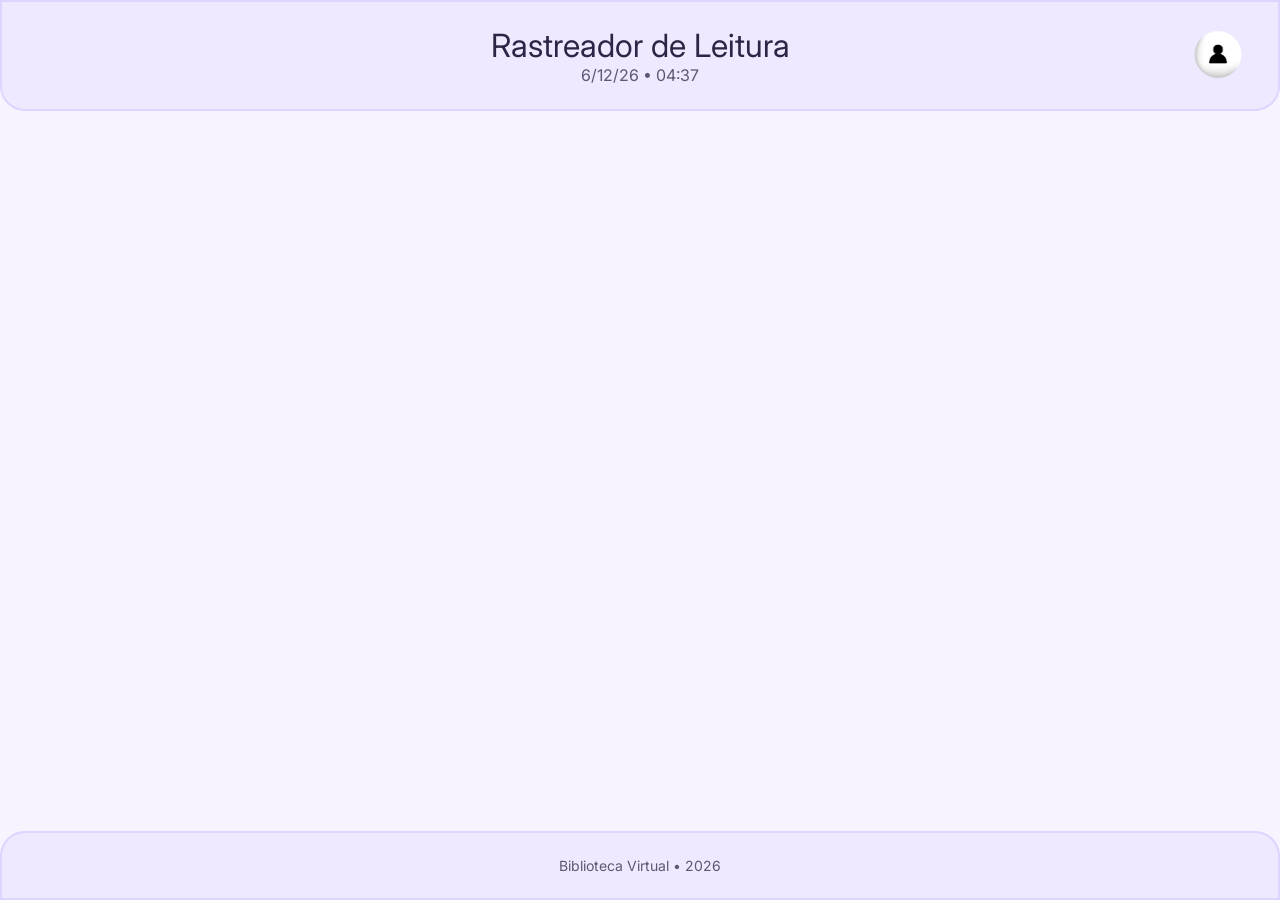
==== index.html @ d5e48760 ":sparkles:feat: adiciona arquitetura inicial do projeto" ====
<!DOCTYPE html>
<html lang="pt-br">
<head>
    <meta charset="UTF-8">
    <meta name="viewport" content="width=device-width, initial-scale=1.0">
    <title>Rastreador de Leitura</title>

    <script defer src = "javascript/components/clock.js"></script>
    <link rel="stylesheet" href="\css\global.css">

    <link rel="preconnect" href="https://fonts.googleapis.com">
    <link rel="preconnect" href="https://fonts.gstatic.com" crossorigin>
    <link href="https://fonts.googleapis.com/css2?family=Inter:ital,opsz,wght@0,14..32,100..900;1,14..32,100..900&display=swap" rel="stylesheet">
</head>

<body>
    <header>
        <div class="header-center">
            <h1>Rastreador de Leitura</h1>
            <time id="clock"></time>
        </div>

        <div class="header-right">
            <img class="user-icon" src="assets/images/profile-user-icon-png.png">
        </div>
    </header>

    <main>
        <section class="last-session">

        </section>

        <section class="books"></section>
    </main>

    <footer>
        <p>Biblioteca Virtual • 2026</p>
    </footer>
</body>
</html>
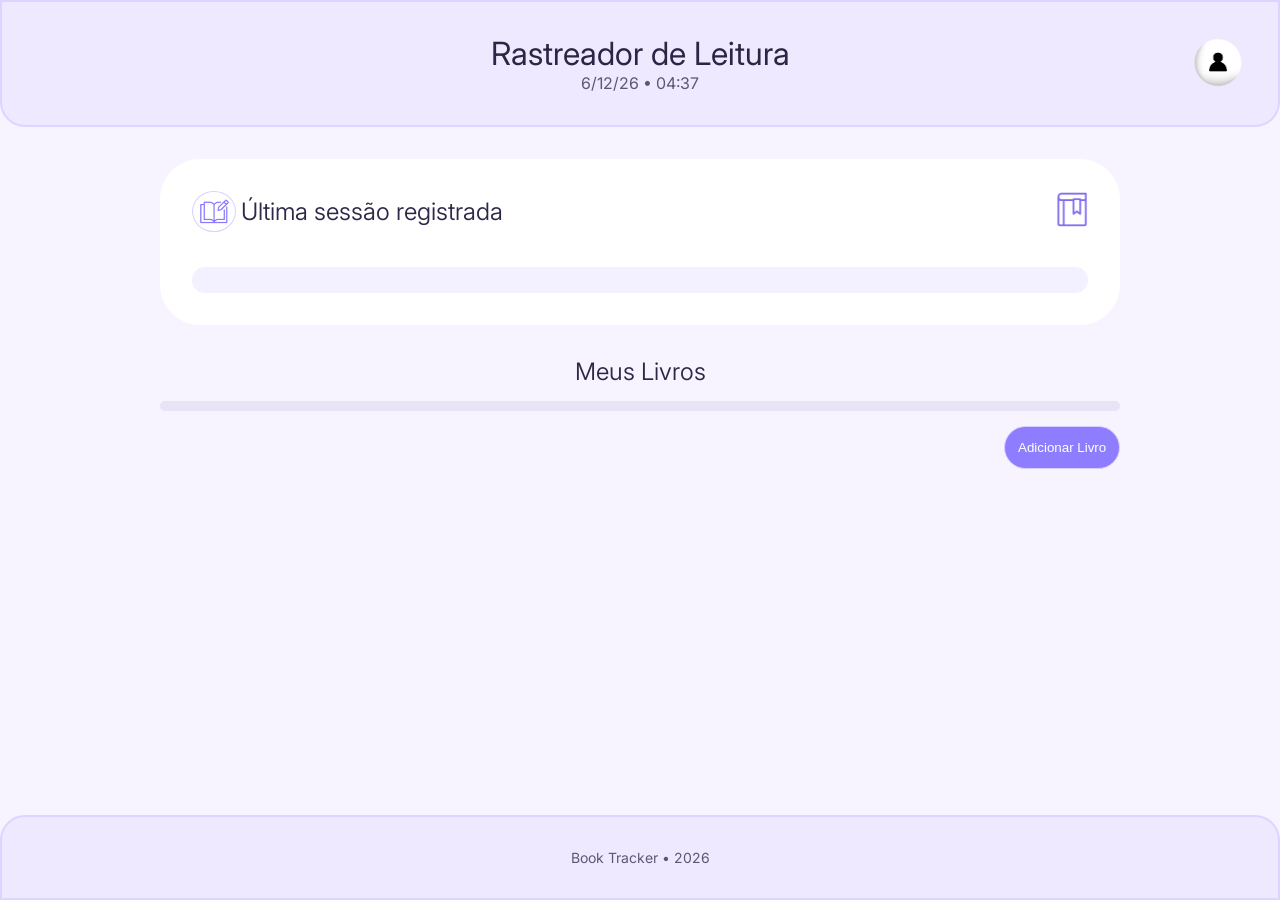
==== commit ce99e441: ":sparkles:feat: adiciona homepage" ====
--- a/index.html
+++ b/index.html
@@ -6,7 +6,10 @@
     <title>Rastreador de Leitura</title>
 
     <script defer src = "javascript/components/clock.js"></script>
+    <script type="module" src = "javascript/pages/homepage.js"></script>
+    
     <link rel="stylesheet" href="\css\global.css">
+    <link rel="stylesheet" href="\css\homepage.css">  
 
     <link rel="preconnect" href="https://fonts.googleapis.com">
     <link rel="preconnect" href="https://fonts.gstatic.com" crossorigin>
@@ -27,14 +30,42 @@
 
     <main>
         <section class="last-session">
+            <div class="session-header">
+                <div class="session-title">
+                    <div class="session-icon">
+                        <img class="session-img-icon" src="assets\images\session-icon.png">
+                    </div>
+                    <h2>Última sessão registrada</h2>
+                </div>
 
+                <a href="index.html">
+                    <img class="session-img-icon" src="assets\images\book-icon.png">
+                </a>
+            </div>
+
+            <div class="session-info">
+                <time id="session-date"></time>
+                <p id="session-pages"></p>
+            </div>
+
+            <div class="session-user-comment">
+                <p id="session-comment"></p>
+            </div>
         </section>
 
-        <section class="books"></section>
+        <section class="books">
+            <div class="books-header">
+                <h2>Meus Livros</h2>
+                <div class="books-line"></div>
+                <button>Adicionar Livro</button>
+            </div>
+
+            <div class="books-grid" id="books-grid"></div>
+        </section>
     </main>
 
     <footer>
-        <p>Biblioteca Virtual • 2026</p>
+        <p>Book Tracker • 2026</p>
     </footer>
 </body>
 </html>
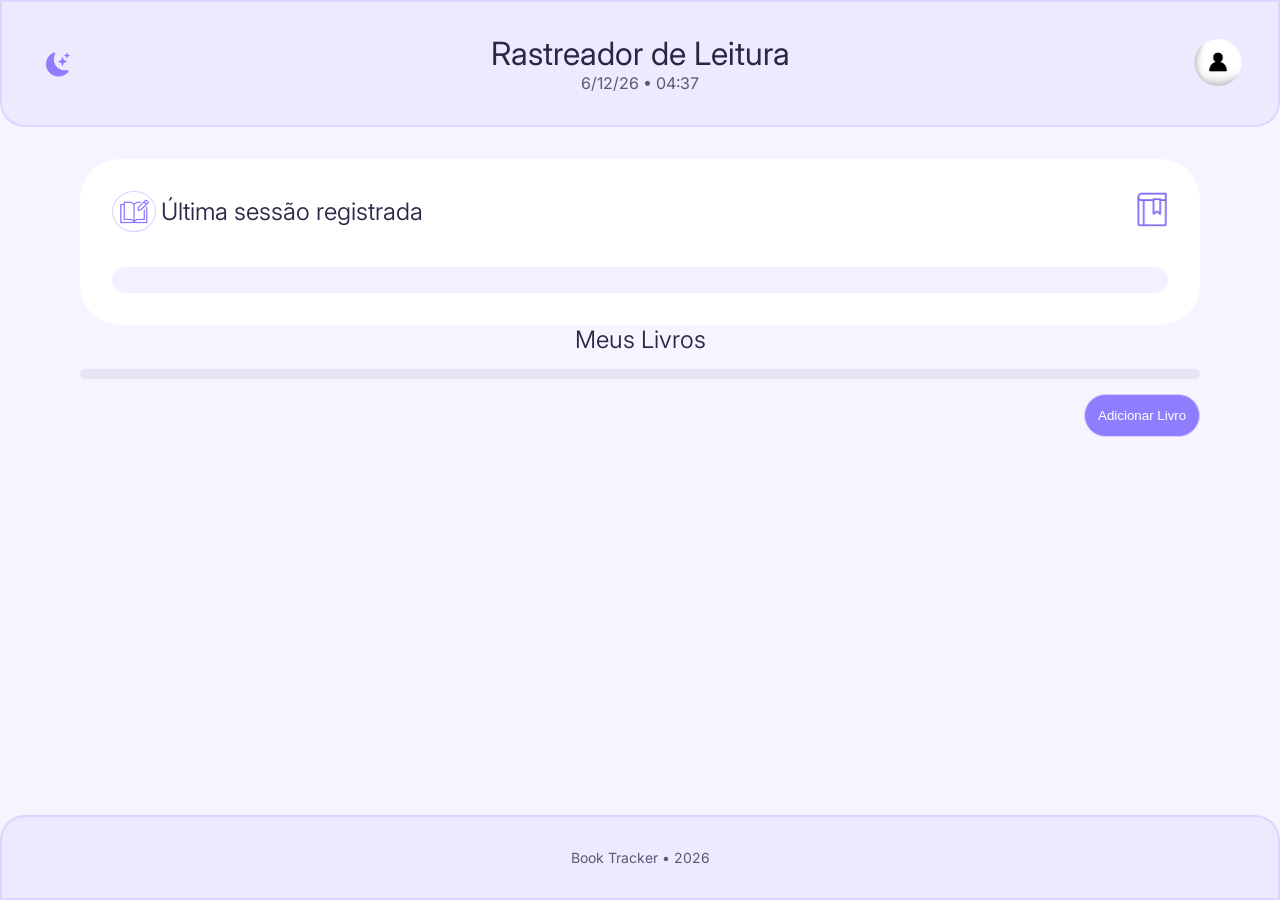
==== commit 70117e63: "feat: adiciona tema dark/light" ====
--- a/index.html
+++ b/index.html
@@ -7,6 +7,7 @@
 
     <script defer src = "javascript/components/clock.js"></script>
     <script type="module" src = "javascript/pages/homepage.js"></script>
+    <script defer src="javascript/components/tema.js"></script>
     
     <link rel="stylesheet" href="\css\global.css">
     <link rel="stylesheet" href="\css\homepage.css">  
@@ -14,6 +15,7 @@
     <link rel="preconnect" href="https://fonts.googleapis.com">
     <link rel="preconnect" href="https://fonts.gstatic.com" crossorigin>
     <link href="https://fonts.googleapis.com/css2?family=Inter:ital,opsz,wght@0,14..32,100..900;1,14..32,100..900&display=swap" rel="stylesheet">
+    <link rel="stylesheet" href="https://cdn.jsdelivr.net/npm/bootstrap-icons@1.13.1/font/bootstrap-icons.min.css">
 </head>
 
 <body>
@@ -26,6 +28,11 @@
         <div class="header-right">
             <img class="user-icon" src="assets/images/profile-user-icon-png.png">
         </div>
+
+        <div class="header-left"> 
+            <i id="btnTema" class="bi bi-moon-stars-fill"></i> 
+        </div>
+
     </header>
 
     <main>
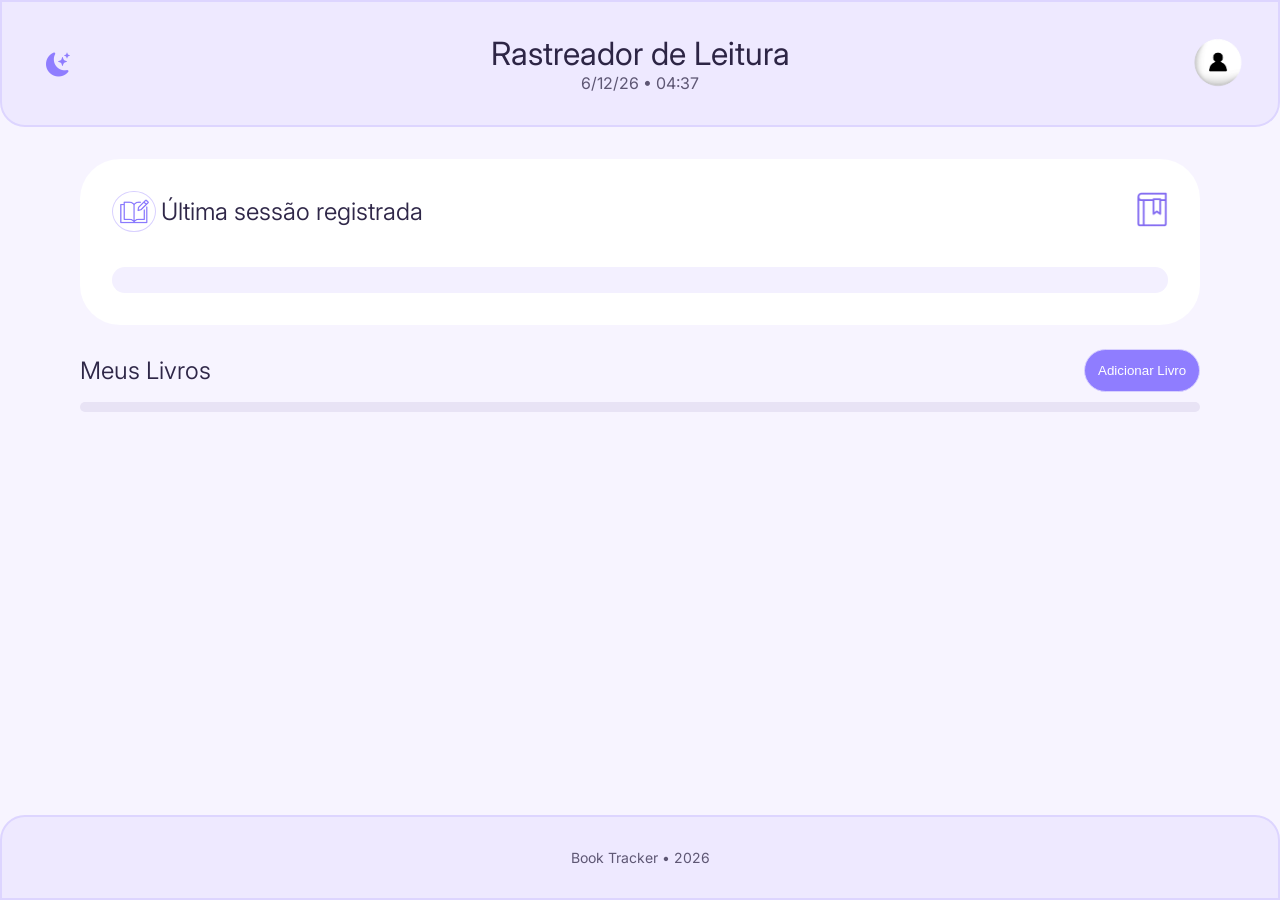
==== commit cfdb43a7: ":sparkles:feat: adiciona formulários de livros e de sessões de leitura." ====
--- a/index.html
+++ b/index.html
@@ -1,20 +1,23 @@
 <!DOCTYPE html>
 <html lang="pt-br">
+
 <head>
     <meta charset="UTF-8">
     <meta name="viewport" content="width=device-width, initial-scale=1.0">
     <title>Rastreador de Leitura</title>
 
-    <script defer src = "javascript/components/clock.js"></script>
-    <script type="module" src = "javascript/pages/homepage.js"></script>
+    <script defer src="javascript/components/clock.js"></script>
+    <script type="module" src="javascript/pages/homepage.js"></script>
     <script defer src="javascript/components/tema.js"></script>
-    
-    <link rel="stylesheet" href="\css\global.css">
-    <link rel="stylesheet" href="\css\homepage.css">  
+
+    <link rel="stylesheet" href="css/global.css">
+    <link rel="stylesheet" href="css/homepage.css">
 
     <link rel="preconnect" href="https://fonts.googleapis.com">
     <link rel="preconnect" href="https://fonts.gstatic.com" crossorigin>
-    <link href="https://fonts.googleapis.com/css2?family=Inter:ital,opsz,wght@0,14..32,100..900;1,14..32,100..900&display=swap" rel="stylesheet">
+    <link
+        href="https://fonts.googleapis.com/css2?family=Inter:ital,opsz,wght@0,14..32,100..900;1,14..32,100..900&display=swap"
+        rel="stylesheet">
     <link rel="stylesheet" href="https://cdn.jsdelivr.net/npm/bootstrap-icons@1.13.1/font/bootstrap-icons.min.css">
 </head>
 
@@ -29,8 +32,8 @@
             <img class="user-icon" src="assets/images/profile-user-icon-png.png">
         </div>
 
-        <div class="header-left"> 
-            <i id="btnTema" class="bi bi-moon-stars-fill"></i> 
+        <div class="header-left">
+            <i id="btnTema" class="bi bi-moon-stars-fill"></i>
         </div>
 
     </header>
@@ -63,16 +66,94 @@
         <section class="books">
             <div class="books-header">
                 <h2>Meus Livros</h2>
-                <div class="books-line"></div>
-                <button>Adicionar Livro</button>
+                <button id="botao-hp-adicionar-livro">Adicionar Livro</button>
             </div>
+            <div class="books-line"></div>
 
             <div class="books-grid" id="books-grid"></div>
         </section>
     </main>
 
+    <div class="modal-overlay" id="form-adicionar-livro">
+        <div class="modal adicionar">
+            <div class="modal-header-adicionar">
+                <div class="foto">
+                    <img src="../assets/images/icons8-open-book.png" alt="icon livro aberto">
+                </div>
+                <div class="modal-header-text">
+                    <p>Adicionar livro</p>
+                    <p>Preencha as informações do livro.</p>
+                </div>
+            </div>
+            <div>
+                <form id="form-livro" class="form-livro">
+
+                    <div class="campo2">
+                        <label for="titulo">Título:</label>
+                        <input type="text" id="titulo" name="titulo" required minlength="2" maxlength="255"
+                            placeholder="Digite o título do livro">
+                    </div>
+
+                    <div class="campo2">
+                        <label for="autor">Autor(a):</label>
+                        <input type="text" id="autor" name="autor" required minlength="3" maxlength="255"
+                            placeholder="Digite o nome do autor">
+                    </div>
+
+                    <div class="container-form">
+                        <div class="campo2">
+                            <label for="genero">Gênero:</label>
+
+                            <select class="input" id="genero" name="genero" required>
+                                <option value="">Selecione um gênero</option>
+                                <option value="Ação">Ação</option>
+                                <option value="Aventura">Aventura</option>
+                                <option value="Autoajuda">Autoajuda</option>
+                                <option value="Biografia">Biografia</option>
+                                <option value="Ciência">Ciência</option>
+                                <option value="Clássico">Clássico</option>
+                                <option value="Comédia">Comédia</option>
+                                <option value="Conto">Conto</option>
+                                <option value="Drama">Drama</option>
+                                <option value="Fantasia">Fantasia</option>
+                                <option value="Ficção Científica">Ficção Científica</option>
+                                <option value="Didádico">Didático</option>
+                                <option value="Infantil">Infantil</option>
+                                <option value="Mistério">Mistério</option>
+                                <option value="Poesia">Poesia</option>
+                                <option value="Romance">Romance</option>
+                                <option value="Suspense">Suspense</option>
+                                <option value="Terror">Terror</option>
+                            </select>
+                        </div>
+
+                        <div class="campo2">
+                            <label for="paginas">Quantidade de Pág.:</label>
+
+                            <input class="input" type="number" id="paginas" name="qtdPaginas" required min="1"
+                                max="100000" step="1" placeholder="Ex.: 320">
+                        </div>
+
+                    </div>
+
+
+                    <div class="botoes-modal-adicionar">
+                        <button type="button" id="btn-cancelar-adicao" class="btn-modal">
+                            Cancelar
+                        </button>
+
+                        <button type="submit" id="btn-adicionar" class="btn-modal roxo">
+                            Adicionar livro
+                        </button>
+                    </div>
+                </form>
+            </div>
+        </div>
+    </div>
+
     <footer>
         <p>Book Tracker • 2026</p>
     </footer>
 </body>
+
 </html>
--- a/css/global.css
+++ b/css/global.css
@@ -0,0 +1,311 @@
+* {
+  margin: 0;
+  padding: 0;
+  box-sizing: border-box;
+}
+
+:root {
+  --background: #f7f4ff;
+  --surface: #eee9ff;
+
+  --font-family: "Inter", sans-serif;
+
+  --on-surface: #2d2545;
+  --text-muted: #5e5774;
+  --borda-hf: #ddd5ff;
+
+  --radius-sm: 25px;
+
+  --padding-sm: 1.5rem;
+  --padding-md: 2rem;
+  --padding-lg: 5rem;
+}
+
+header,
+footer {
+  background-color: var(--surface);
+  border: 2px solid var(--borda-hf);
+  padding: var(--padding-sm);
+
+  display: flex;
+  justify-content: center;
+  align-items: center;
+}
+
+/* Header */
+header {
+  position: relative;
+
+  border-radius: 0 0 var(--radius-sm) var(--radius-sm);
+}
+
+h1 {
+  color: var(--on-surface);
+  font-weight: 400;
+}
+
+time {
+  color: var(--text-muted);
+}
+
+.header-center {
+  display: flex;
+  flex-direction: column;
+
+  text-align: center;
+}
+
+.header-right {
+  position: absolute;
+  right: 20px;
+}
+
+.user-icon {
+  width: 5rem;
+  height: 5rem;
+}
+
+/* Body */
+body {
+  background-color: var(--background);
+
+  font-family: var(--font-family);
+  font-style: normal;
+
+  min-height: 100vh;
+  display: flex;
+  flex-direction: column;
+}
+
+main {
+  flex: 1;
+  display: flex;
+  flex-direction: column;
+  gap: 1.5rem;
+  padding: var(--padding-md) var(--padding-lg);
+}
+
+/* Footer */
+footer {
+  border-radius: var(--radius-sm) var(--radius-sm) 0 0;
+}
+
+footer p {
+  color: var(--text-muted);
+  font-size: 0.875rem;
+}
+
+body.dark {
+  --background: #121212;
+  --surface: #1f1f1f;
+  --on-surface: #e8e6f2;
+  --text-muted: #c7c7c7;
+}
+
+body.dark header,
+body.dark footer {
+  border-color: #444;
+}
+
+#btnTema {
+  font-size: 1.5rem;
+  color: #8f7dff;
+  cursor: pointer;
+  transition: 0.2s;
+}
+
+#btnTema:hover {
+  color: #6f5cff;
+  transform: scale(1.1);
+}
+
+/* Modais */
+
+.modal-overlay {
+  position: fixed;
+  inset: 0;
+  background: rgba(238, 231, 240, 0.45);
+  backdrop-filter: blur(8px);
+  -webkit-backdrop-filter: blur(8px);
+
+  display: flex;
+  justify-content: center;
+  align-items: center;
+
+  opacity: 0;
+  visibility: hidden;
+  transition: 0.3s ease;
+
+  z-index: 9999;
+}
+
+.modal-overlay.ativo {
+  opacity: 1;
+  visibility: visible;
+}
+
+.modal {
+  position: relative;
+  max-height: 60%;
+  background: #fff;
+  border-radius: 16px;
+  padding: 2rem 4rem;
+  box-shadow: 0 15px 40px rgba(0, 0, 0, 0.25);
+  border: solid 2px #e8e1ff;
+  animation: aparecer 0.25s ease;
+  display: flex;
+  flex-direction: column;
+  gap: 2.2rem;
+  justify-content: center;
+}
+
+.excluir {
+  width: min(80vw, 600px);
+  max-height: 80vh;
+  align-items: center;
+  justify-content: center;
+}
+
+.adicionar {
+  width: min(80vw, 700px);
+  max-height: 80vh;
+}
+
+.modal-msg {
+  font-size: 1.2rem;
+}
+
+.modal-header {
+  display: flex;
+  align-items: center;
+  gap: 1.5rem;
+  width: 100%;
+  padding-bottom: 1rem;
+  border-bottom: solid 1px #4c1d95;
+  justify-content: center;
+  flex-wrap: wrap;
+}
+
+.modal-header-text {
+  line-height: 140%;
+}
+
+.modal-header-adicionar {
+  display: flex;
+  gap: 1.5rem;
+  width: 100%;
+  padding-bottom: 1rem;
+  border-bottom: solid 1px #4c1d95;
+  align-items: center;
+  justify-content: flex-start;
+  flex-wrap: wrap;
+}
+
+.foto {
+  display: inline-flex;
+  justify-content: center;
+  align-items: center;
+
+  border: 1px solid #8f7dff;
+  border-radius: 50%;
+  padding: 8px;
+}
+
+.botoes-modal {
+  display: flex;
+  gap: 1.5rem;
+}
+
+.botoes-modal-adicionar {
+  display: flex;
+  gap: 1rem;
+  justify-content: end;
+}
+
+.botoes-modal-adicionar .roxo {
+  background-color: #8f7dff;
+  color: white;
+}
+
+.btn-modal {
+  border: solid 1px #8f7dff;
+  height: 40px;
+  width: 122px;
+  border-radius: var(--radius-sm);
+  background-color: #f7f4ff;
+  cursor: pointer;
+}
+
+.btn-modal.vermelho {
+  background-color: #d9534f;
+  border: none;
+  color: #fff;
+}
+
+.btn-modal:hover {
+  background-color: #d1caff;
+}
+
+.btn-modal.vermelho:hover {
+  background-color: #c30600;
+}
+
+.form-livro {
+  display: flex;
+  flex-direction: column;
+  gap: 1.5rem;
+  width: 100%;
+}
+
+.campo2 {
+  display: flex;
+  flex-direction: column;
+  gap: 0.5rem;
+  width: 100%;
+  background-color: inherit;
+}
+
+.campo2 input[type="text"] {
+  padding: 0.5rem 1rem;
+  border-radius: 5px;
+  border: solid 1px gray;
+  background-color: inherit;
+}
+
+.container-form {
+  display: flex;
+  gap: 2rem;
+  flex-wrap: wrap;
+}
+
+.input {
+  padding: 0.5rem;
+  border-radius: 5px;
+  border: solid 1px gray;
+  background-color: inherit;
+}
+
+body.dark .modal {
+  background: #1f1f1f;
+  border-color: #444;
+}
+
+body.dark .modal {
+  color: white;
+}
+
+textarea {
+  background: transparent;
+}
+
+@keyframes aparecer {
+  from {
+    transform: translateY(-20px) scale(0.95);
+    opacity: 0;
+  }
+
+  to {
+    transform: translateY(0) scale(1);
+    opacity: 1;
+  }
+}
--- a/css/homepage.css
+++ b/css/homepage.css
@@ -0,0 +1,325 @@
+:root {
+  --icon-size-wdth-sm: 2rem;
+
+  --gap-xm: 5px;
+  --gap-sm: 10px;
+  --gap-md: 15px;
+  --gap-lg: 2rem;
+
+  --padding-xs: 0.3rem;
+  --padding-sm: 2rem;
+
+  --radius-md: 2.5rem;
+  --radius-xl: 50%;
+
+  /* TEXTO */
+  --heading-color: #2f2748;
+  --session-info-color: #59536d;
+  --session-comment-color: #47415a;
+
+  /* CORES */
+  --primary-color: #8f7dff;
+  --primary-border-color: #d8d0ff;
+  --line-books-color: #e8e3f5;
+
+  /* SURFACES */
+  --surface-color: #ffffff;
+  --surface-variant: #f3f0ff;
+
+  /* BUTTON */
+  --btn-primary-bg: var(--primary-color);
+  --btn-primary-text: #ffffff;
+}
+
+h2 {
+  color: var(--heading-color);
+  font-weight: 350;
+}
+
+/* ÚLTIMA SESSÃO */
+.last-session {
+  display: flex;
+  flex-direction: column;
+
+  padding: var(--padding-sm);
+  gap: var(--gap-md);
+
+  border-radius: var(--radius-md);
+
+  background-color: var(--surface-color);
+}
+
+.session-header {
+  display: flex;
+  gap: var(--gap-xm);
+  align-items: center;
+  justify-content: space-between;
+}
+
+.session-title {
+  display: flex;
+  align-items: center;
+  gap: var(--gap-xm);
+}
+
+.session-icon {
+  border: 1.5px solid var(--primary-border-color);
+  border-radius: var(--radius-xl);
+  padding: var(--padding-xs);
+
+  display: flex;
+  align-items: center;
+  justify-content: center;
+}
+
+.session-img-icon {
+  width: var(--icon-size-wdth-sm);
+  height: auto;
+
+  object-fit: cover;
+}
+
+.session-info {
+  display: flex;
+  flex-direction: column;
+
+  color: var(--session-info-color);
+
+  gap: var(--gap-xm);
+}
+
+.session-user-comment {
+  background-color: var(--surface-variant);
+  color: var(--session-comment-color);
+
+  padding: 0.8rem;
+
+  border-radius: 0.8rem;
+}
+
+/* ÁREA DE LIVROS */
+.books {
+  display: flex;
+  flex-direction: column;
+  gap: var(--gap-sm);
+}
+
+.books-header {
+  display: flex;
+  width: 100%;
+
+  align-items: center;
+  justify-content: space-between;
+
+  gap: var(--gap-md);
+}
+
+.books-line {
+  background-color: var(--line-books-color);
+
+  width: 100%;
+  height: 10px;
+
+  border-radius: var(--radius-md);
+}
+
+.books-header button {
+  align-self: flex-end;
+
+  background-color: var(--btn-primary-bg);
+  color: var(--btn-primary-text);
+
+  padding: 0.8rem;
+
+  border: 1.5px solid var(--primary-border-color);
+  border-radius: var(--radius-md);
+}
+
+.books-header button:hover {
+  cursor: pointer;
+}
+
+.books-grid {
+  display: grid;
+  grid-template-columns: repeat(auto-fit, minmax(400px, 1fr));
+  gap: var(--gap-lg);
+  margin-top: 1rem;
+}
+
+.book-header {
+  display: flex;
+  gap: 3rem;
+  align-items: center;
+}
+
+.book-title {
+  color: var(--heading-color);
+
+  font-size: 1.05rem;
+
+  font-weight: 400;
+
+  line-height: 1.2;
+}
+
+.book-author {
+  color: var(--session-info-color);
+
+  font-size: 0.9rem;
+
+  font-weight: 350;
+}
+
+.book-genre {
+  color: var(--session-info-color);
+
+  opacity: 0.75;
+
+  font-size: 0.88rem;
+
+  font-weight: 300;
+}
+
+.book-progress {
+  display: flex;
+}
+
+.progress-bar {
+  width: 100%;
+  height: 0.7rem;
+  margin-bottom: 1rem;
+
+  background: #cfcfcf;
+  border-radius: 999px;
+}
+
+.progress {
+  width: 0%;
+  height: 100%;
+
+  background: #8f7dff;
+  border-radius: 999px;
+}
+
+#percent {
+  min-width: 3rem;
+  font-weight: 600;
+  color: #8f7dff;
+}
+
+.book-card {
+  display: flex;
+  flex-direction: column;
+
+  gap: 1rem;
+
+  padding: 2rem;
+
+  background: var(--surface-color);
+  border-radius: var(--radius-md);
+  border: 2px solid var(--primary-border-color);
+
+  min-height: 250px;
+
+  box-shadow: 0 4px 18px rgba(47, 39, 72, 0.08);
+}
+
+.book-icon {
+  width: 4rem;
+}
+
+.book-info {
+  display: flex;
+  flex-direction: column;
+
+  gap: 0.45rem;
+}
+
+.book-info p {
+  margin: 0;
+}
+
+.book-buttons {
+  display: flex;
+  gap: 1rem;
+  justify-content: space-between;
+}
+
+.book-buttons button {
+  flex: 1;
+  border: none;
+  background-color: var(--surface-variant);
+  color: var(--session-info-color);
+  padding: 0.9rem 1.8rem;
+
+  border-radius: var(--radius-md);
+
+  font-size: 1rem;
+
+  font-weight: 400;
+
+  cursor: pointer;
+
+  transition: 0.2s;
+}
+
+.book-buttons button:hover {
+  background-color: var(--line-books-color);
+
+  color: var(--heading-color);
+
+  transform: translateY(-1px);
+}
+
+.book-buttons button:last-child {
+  color: var(--primary-color);
+
+  font-weight: 500;
+}
+
+.header-left {
+  position: absolute;
+  top: 50%;
+  left: 44px;
+  transform: translateY(-50%);
+  display: flex;
+  flex-direction: column;
+  gap: 0.8rem;
+  align-items: center;
+}
+
+body.dark h2,
+body.dark .book-title {
+  color: var(--on-surface);
+}
+
+body.dark .last-session,
+body.dark .book-card {
+  background: #1f1f1f;
+  border: 2px solid #444;
+}
+
+body.dark .session-info,
+body.dark .book-author,
+body.dark .book-genre {
+  color: var(--text-muted);
+}
+
+body.dark .session-user-comment,
+body.dark .book-buttons button {
+  background: #2d2d2d;
+  color: var(--on-surface);
+}
+
+body.dark .books-line {
+  background: #444;
+}
+
+body.dark .session-icon {
+  border-color: #444;
+}
+
+body.dark .book-buttons button:hover {
+  background: #3a3a3a;
+  color: #8f7dff;
+}
